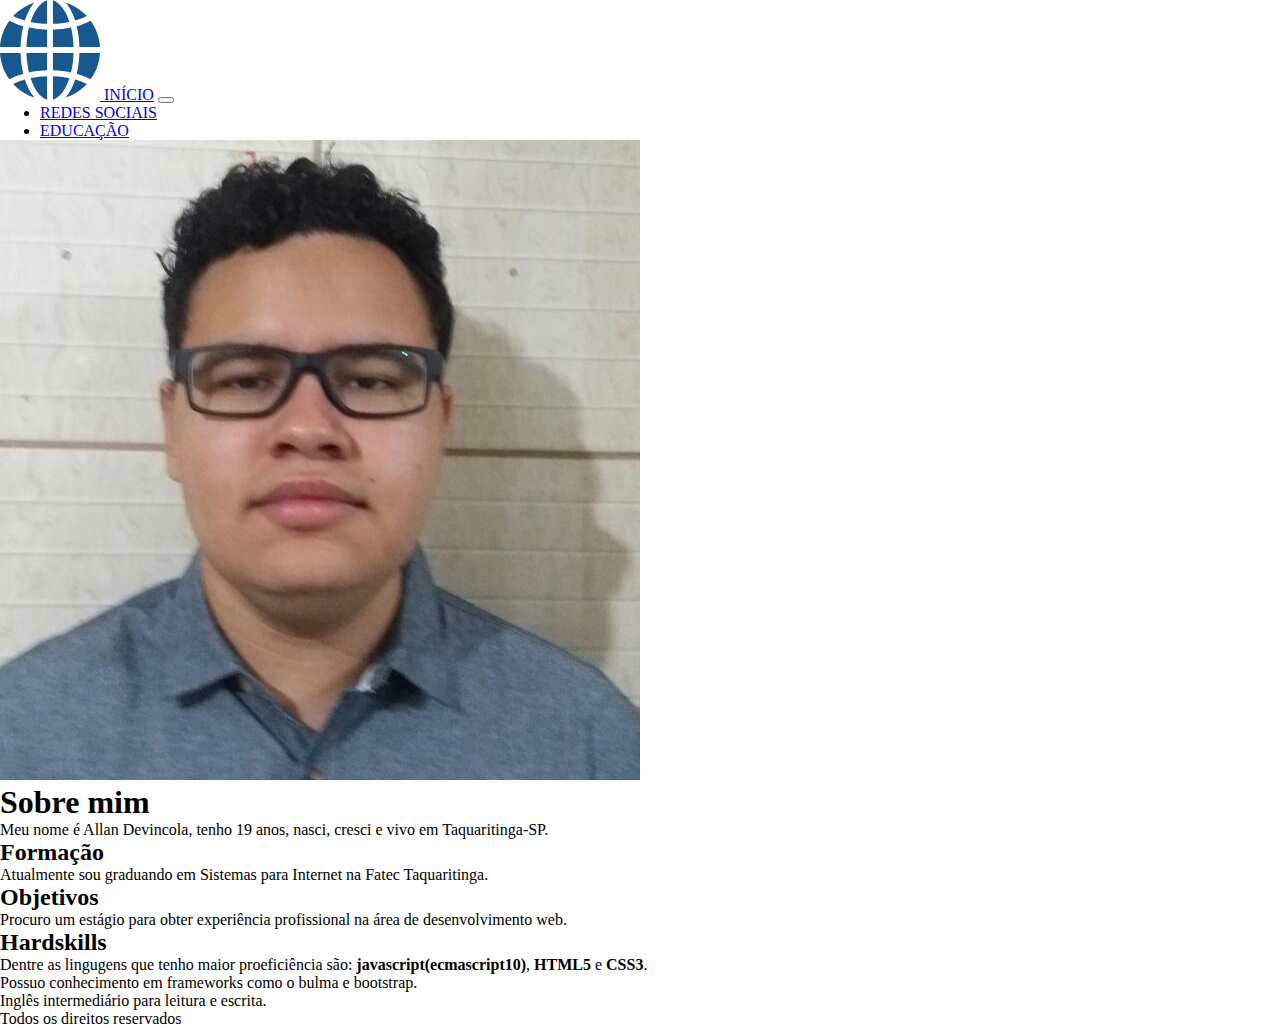
==== index.html @ d3e62779 "Versão1" ====
<!DOCTYPE html>
<html lang="pt-br">
<head>
    <meta charset="UTF-8">
    <meta http-equiv="X-UA-Compatible" content="IE=edge">
    <meta name="viewport" content="width=device-width, initial-scale=1.0">
    <title>SITE PESSOAL ALLAN DEVINCOLA | INÍCIO</title>
    <link href="https://cdn.jsdelivr.net/npm/bootstrap@5.1.3/dist/css/bootstrap.min.css" rel="stylesheet" integrity="sha384-1BmE4kWBq78iYhFldvKuhfTAU6auU8tT94WrHftjDbrCEXSU1oBoqyl2QvZ6jIW3" crossorigin="anonymous">
    <link rel="stylesheet" href="style.css">
</head>
<body>
  <header>
    <nav class="navbar navbar-expand-lg navbar-light bg-light">
        <div class="container-fluid">
            <a class="navbar-brand" href="index.html">
                <img src="logo.svg" alt="Logo do site " width="100" height="100">
              </a>
          <a class="navbar-brand" href="index.html">INÍCIO</a>
          <button class="navbar-toggler" type="button" data-bs-toggle="collapse" data-bs-target="#navbarSupportedContent" aria-controls="navbarSupportedContent" aria-expanded="false" aria-label="Toggle navigation">
            <span class="navbar-toggler-icon"></span>
          </button>
          <div class="collapse navbar-collapse" id="navbarSupportedContent">
            <ul class="navbar-nav me-auto mb-2 mb-lg-0">
              <li class="nav-item">
                <a class="nav-link active top" aria-current="page" href="socialmedia.html">REDES SOCIAIS</a>
              </li>
              <li class="nav-item">
                <a class="nav-link active top" aria-current="page" href="education.html">EDUCAÇÃO</a>
              </li>
          </div>
        </div>
      </nav>
  </header>

  <main class = "container-fluid">
      <div class = "row">
        <div class = "col-12 col-md-6">
          <section>
            <figure>
                <img src="me.jpg" alt="Foto de perfil de Allan Devincola">
            </figure>
          </section>

        </div>

          <div class = "col-12 col-md-6">
            <article>
              <section>
                <h1>Sobre mim</h1>

                <p>Meu nome é Allan Devincola, tenho 19 anos, nasci, cresci e vivo em Taquaritinga-SP.</p>

                <h2>Formação</h2>

                <p>Atualmente sou graduando em Sistemas para Internet na Fatec Taquaritinga.</p>

                <h2>Objetivos</h2>

                <p>Procuro um estágio para obter experiência profissional na área de desenvolvimento web.</p>

                <h2>Hardskills</h2>

                <p>Dentre as lingugens que tenho maior proeficiência são: <b>javascript(ecmascript10)</b>, <b>HTML5</b> e <b>CSS3</b>.</p>

                <p>Possuo conhecimento em frameworks como o bulma e bootstrap.</p>

                <p>Inglês intermediário para leitura e escrita.</p>
              </div>
            
              </section>
            </article>
          </div>
  </main>

  <footer>
    <p>Todos os direitos reservados</p>
  </footer>
</body>
</html>
---- style.css ----
*{
    margin: 0;
    box-sizing: border-box;
}

.fundo{
    display: flex;
    align-items: center;
    justify-content: center;
    width:50%;
    height:25%;
}

.logFatec__titulo{
    color:white;
    background-color: rgb(131, 9, 9);
    text-align: center;
}

.fotoFatec{
    margin-left:150px;
    justify-content: center;
    align-items: center;
}
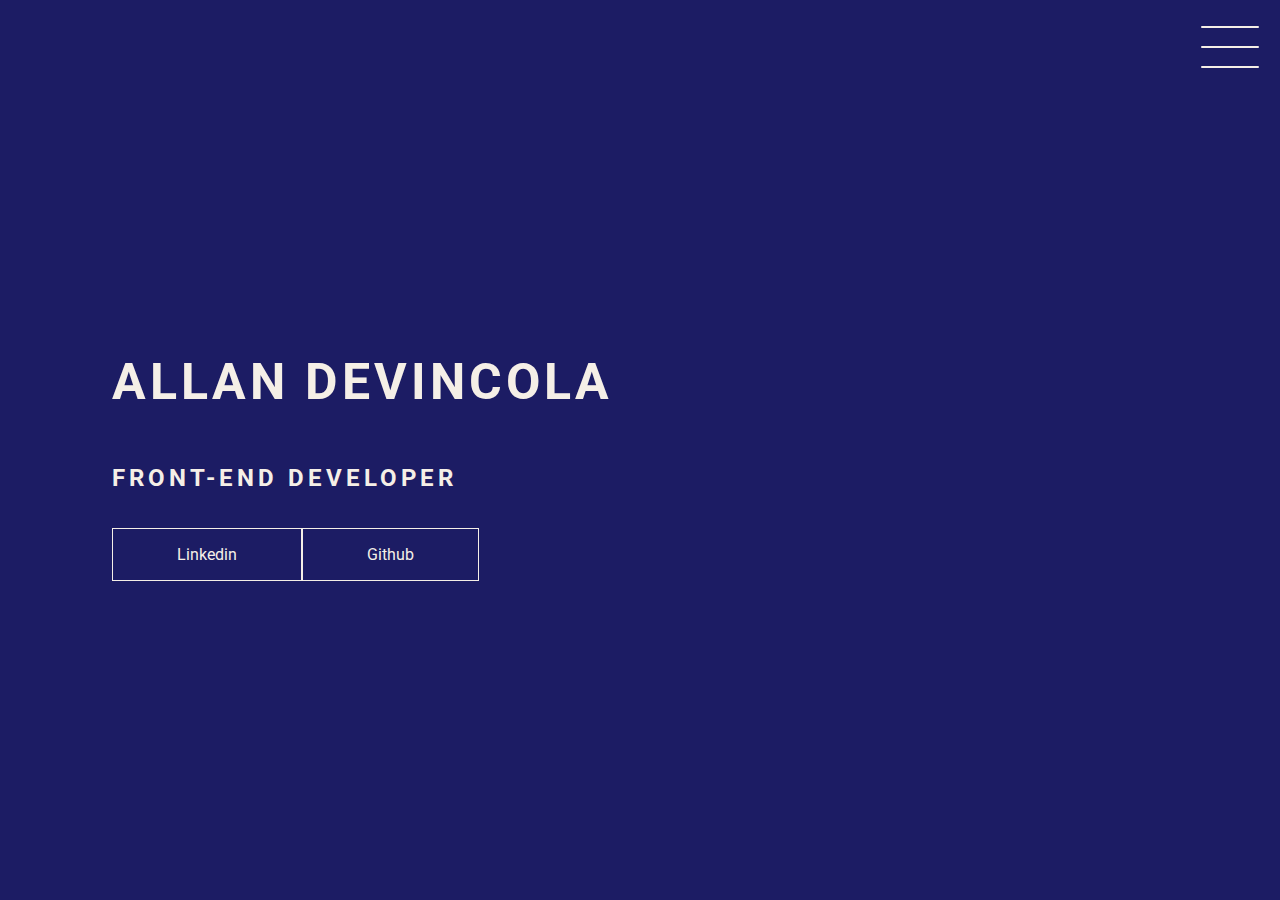
==== commit bb372d7c: "Add files via upload" ====
--- a/index.html
+++ b/index.html
@@ -1,79 +1,52 @@
-<!DOCTYPE html>
-<html lang="pt-br">
-<head>
-    <meta charset="UTF-8">
-    <meta http-equiv="X-UA-Compatible" content="IE=edge">
-    <meta name="viewport" content="width=device-width, initial-scale=1.0">
-    <title>SITE PESSOAL ALLAN DEVINCOLA | INÍCIO</title>
-    <link href="https://cdn.jsdelivr.net/npm/bootstrap@5.1.3/dist/css/bootstrap.min.css" rel="stylesheet" integrity="sha384-1BmE4kWBq78iYhFldvKuhfTAU6auU8tT94WrHftjDbrCEXSU1oBoqyl2QvZ6jIW3" crossorigin="anonymous">
-    <link rel="stylesheet" href="style.css">
-</head>
-<body>
-  <header>
-    <nav class="navbar navbar-expand-lg navbar-light bg-light">
-        <div class="container-fluid">
-            <a class="navbar-brand" href="index.html">
-                <img src="logo.svg" alt="Logo do site " width="100" height="100">
-              </a>
-          <a class="navbar-brand" href="index.html">INÍCIO</a>
-          <button class="navbar-toggler" type="button" data-bs-toggle="collapse" data-bs-target="#navbarSupportedContent" aria-controls="navbarSupportedContent" aria-expanded="false" aria-label="Toggle navigation">
-            <span class="navbar-toggler-icon"></span>
-          </button>
-          <div class="collapse navbar-collapse" id="navbarSupportedContent">
-            <ul class="navbar-nav me-auto mb-2 mb-lg-0">
-              <li class="nav-item">
-                <a class="nav-link active top" aria-current="page" href="socialmedia.html">REDES SOCIAIS</a>
-              </li>
-              <li class="nav-item">
-                <a class="nav-link active top" aria-current="page" href="education.html">EDUCAÇÃO</a>
-              </li>
-          </div>
-        </div>
-      </nav>
-  </header>
-
-  <main class = "container-fluid">
-      <div class = "row">
-        <div class = "col-12 col-md-6">
-          <section>
-            <figure>
-                <img src="me.jpg" alt="Foto de perfil de Allan Devincola">
-            </figure>
-          </section>
-
-        </div>
-
-          <div class = "col-12 col-md-6">
-            <article>
-              <section>
-                <h1>Sobre mim</h1>
-
-                <p>Meu nome é Allan Devincola, tenho 19 anos, nasci, cresci e vivo em Taquaritinga-SP.</p>
-
-                <h2>Formação</h2>
-
-                <p>Atualmente sou graduando em Sistemas para Internet na Fatec Taquaritinga.</p>
-
-                <h2>Objetivos</h2>
-
-                <p>Procuro um estágio para obter experiência profissional na área de desenvolvimento web.</p>
-
-                <h2>Hardskills</h2>
-
-                <p>Dentre as lingugens que tenho maior proeficiência são: <b>javascript(ecmascript10)</b>, <b>HTML5</b> e <b>CSS3</b>.</p>
-
-                <p>Possuo conhecimento em frameworks como o bulma e bootstrap.</p>
-
-                <p>Inglês intermediário para leitura e escrita.</p>
-              </div>
-            
-              </section>
-            </article>
-          </div>
-  </main>
-
-  <footer>
-    <p>Todos os direitos reservados</p>
-  </footer>
-</body>
+<!DOCTYPE html>
+<html lang="pt-br">
+<head>
+    <meta charset="UTF-8">
+    <meta http-equiv="X-UA-Compatible" content="IE=edge">
+    <meta name="viewport" content="width=device-width, initial-scale=1.0">
+    <title>Portifólio|Allan Devincola</title>
+    <link rel="stylesheet" href="style1.css">
+</head>
+<body>
+    <header class="header-container">
+        
+            <div class="checkbox-container">
+                <div class="header">
+                    <div class="checkbox-wrapper">
+                    <input type="checkbox" id="toogle">
+                    <label class="checkbox" for="toogle">
+                        <div class="trace"></div>
+                        <div class="trace"></div>
+                        <div class="trace"></div>
+                    </label>
+                    <div class="menu">
+
+                    </div>
+                    <nav class="menu-items">
+                        <ul>
+                            <li><a href="">Início</a></li>
+                            <li><a href="">Sobre mim</a></li>
+                            <li><a href="">Educação</a></li>
+                        </ul>
+                    </nav>
+                </div>
+                </div>
+            </div>
+        
+
+        <h1>Allan Devincola</h1>
+        <h2>Front-end developer</h2>
+        <div class="social-media">
+            <a href="">Linkedin</a>
+
+            <a href="">Github</a>
+        </div>
+    </header>
+    <main class="container">
+
+    </main>
+    <footer class="footer-container">
+
+    </footer>
+</body>
 </html>--- a/style1.css
+++ b/style1.css
@@ -0,0 +1,164 @@
+@import url('https://fonts.googleapis.com/css2?family=Roboto:wght@300&family=Ubuntu:wght@300&display=swap');
+
+body{
+    margin: 0;
+    padding:0;
+    font-family:'Roboto', sans-serif;
+    color:rgb(245, 239, 231)
+}
+
+.header-container{
+    height: 100vh;
+    width: 100vw;
+    background-color: rgb(28, 28, 100);
+    background-image: url('./imgs/me.jpg');
+    background-repeat: no-repeat;
+    background-position: right;
+    background-size: 35%;
+    display: flex;
+    flex-direction: column;
+    justify-content: center;
+    align-items: flex-start;
+    box-sizing: border-box;
+    padding:0 112px;
+    position: relative;
+}
+
+h1{
+    font-size:50px;
+    text-transform: uppercase;
+    letter-spacing: 4px;
+}
+
+h2{
+    text-transform: uppercase;
+    letter-spacing: 4px;
+}
+
+.social-media{
+    margin-top: 1rem;
+    display: flex;
+}
+
+.social-media a{
+    text-decoration: none;
+    color:rgb(245, 239, 231);
+    padding: 1rem 4rem;
+    border: 1px solid rgb(245, 239, 231);
+    display: flex;
+    align-items: center;
+    justify-content: center;
+    transition: .5s ease-in-out;
+}
+
+a:hover{
+    background-color:rgb(245, 239, 231);
+    color:rgb(0, 0, 0);
+}
+
+.checkbox-contaier{
+    display: flex;
+    justify-content: center;
+    align-items: center;
+}
+
+.checkbox{
+    height: 100px;
+    width: 100px;
+    position: absolute;
+    right: 0;
+    top:0;
+    display: flex;
+    justify-content: center;
+    cursor: pointer;
+    z-index: 9999;
+    transition: 480ms ease-in-out 0s;
+    
+}
+
+.checkbox .trace{
+    width:58px;
+    height:2px;
+    background-color:rgb(245, 239, 231);
+    position: absolute;
+    border-radius:4px;
+    transition: 0.5s ease-in-out;
+}
+
+.checkbox .trace:nth-child(1){
+    top:26px;
+    transform: rotate(0);
+}
+
+.checkbox .trace:nth-child(2){
+    top:46px;
+    transform: rotate(0);
+}
+
+.checkbox .trace:nth-child(3){
+    top:66px;
+    transform: rotate(0);
+}
+
+#toogle{
+    display: none;
+}
+
+.menu{
+    position: absolute;
+    top:28px;
+    right:30px;
+    background-color: transparent;
+    height: 4px;
+    width:10px;
+    border-radius: 50%;
+    box-shadow: 0px 0px 0px 0px rgb(245, 239, 231);
+    z-index: -1;
+    transition: 400ms ease-in-out 0s;
+}
+
+.menu-items{
+    position:fixed;
+    top:0;
+    left:0;
+    width:100%;
+    height:100vh;
+    display:flex;
+    justify-content: center;
+    align-content: center;
+    align-items: center;
+    z-index: 2;
+    opacity: 0;
+    visibility: hidden;
+    transition: 400ms ease-in-out 0s;
+}
+
+.menu-items ul{
+    list-style-type: none;
+}
+
+.menu-items ul li a{
+    margin: 10px 0;
+    color: rgb(245, 239, 231);
+    text-decoration: none;
+    text-transform: uppercase;
+    letter-spacing: 4px;
+    font-size: 40px;
+}
+
+#toogle:checked * .checkbox .trace:nth-child(1){
+    transform: rotate(45deg);
+    top:47px;
+}
+
+#toogle:checked * .checkbox .trace:nth-child(2){
+    transform: translate(-100px);
+    width:30px;
+    visibility: hidden;
+    opacity: 0;
+}
+
+#toogle:checked * .checkbox .trace:nth-child(3){
+    transform: rotate(-45deg);
+    top:48px;
+}